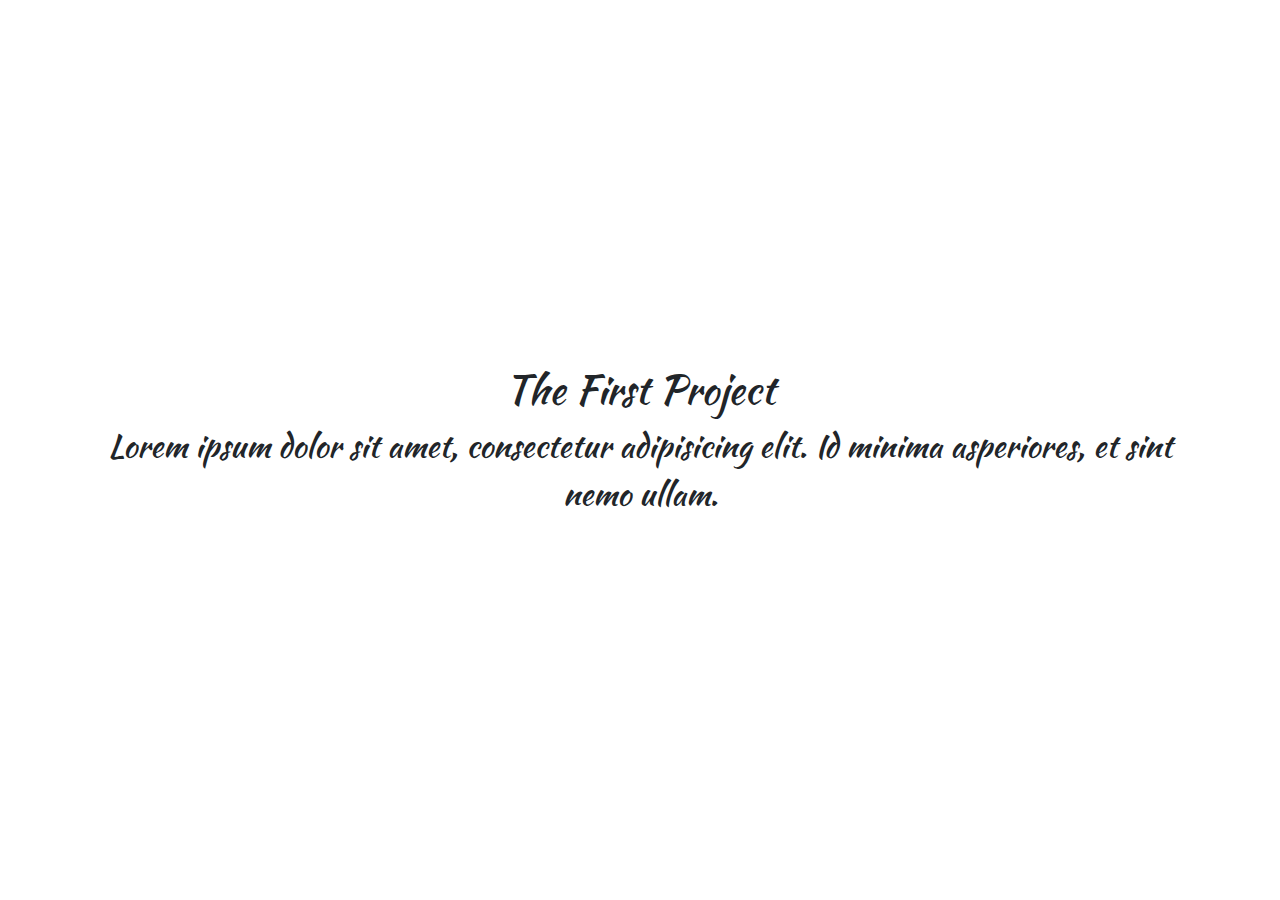
==== index.html @ cf1ead6d "added landingg page" ====
<!DOCTYPE html>
<html lang="en">

<head>
  <meta charset="UTF-8">
  <meta name="viewport" content="width=device-width, initial-scale=1.0">
  <meta http-equiv="X-UA-Compatible" content="ie=edge">
  <link rel="stylesheet" href="https://maxcdn.bootstrapcdn.com/bootstrap/4.0.0/css/bootstrap.min.css" integrity="sha384-Gn5384xqQ1aoWXA+058RXPxPg6fy4IWvTNh0E263XmFcJlSAwiGgFAW/dAiS6JXm" crossorigin="anonymous">
  <link rel="stylesheet" href="style/main.css">
  <title>The First Project</title>
</head>

<body>
  <main class="d-flex">
    <div class="text-center container m-auto">
      <h1>The First Project</h1>
      <p>Lorem ipsum dolor sit amet, consectetur adipisicing elit. Id minima asperiores, et sint nemo ullam.</p>
      <!-- <div class="d-inline-block">
        <form class="form-inline">
          <label class="sr-only" for="inlineFormInputName2">Name</label>
          <input type="text" class="form-control mb-2 mr-sm-2" id="inlineFormInputName2" placeholder="your name" required>
          <label class="sr-only" for="inlineFormInputGroupUsername2">Username</label>
          <div class="input-group mb-2 mr-sm-2">
            <div class="input-group-prepend">
              <div class="input-group-text">@</div>
            </div>
            <input type="text" class="form-control" id="inlineFormInputGroupUsername2" placeholder="Username" required>
          </div>
          <button type="submit" class="btn btn-primary mb-2">Submit</button>
        </form>
      </div> -->
    </div>
  </main>
</body>

</html>
---- style/main.css ----
@import url('https://fonts.googleapis.com/css?family=Kaushan+Script');
body {
  font-family: 'Kaushan Script', cursive;
}

main {
  min-height: 100vh;
}

p {
  font-size: 2em;
}
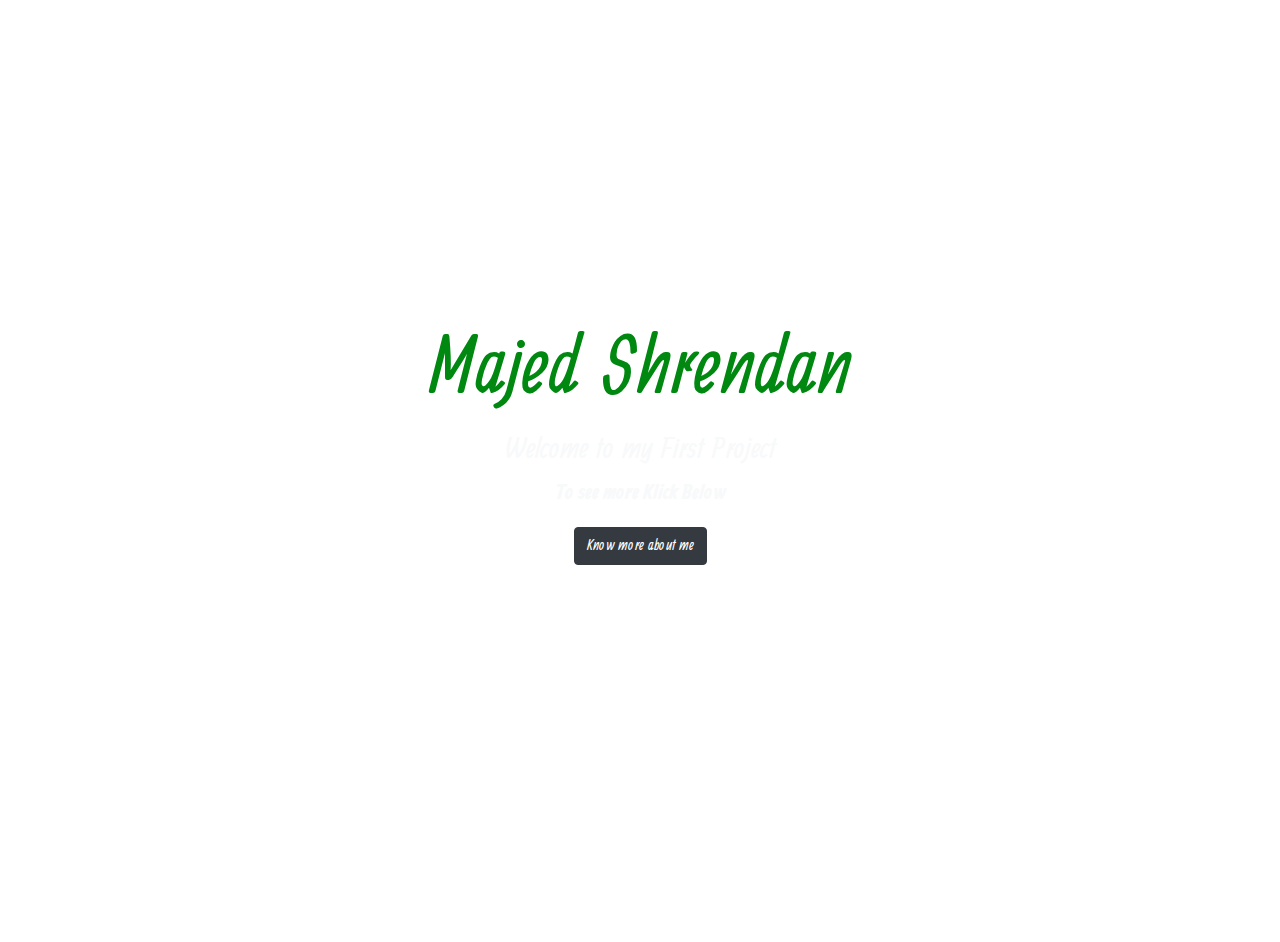
==== commit e4923a50: "Merge pull request #1 from Majed187/majed/contact-page" ====
--- a/index.html
+++ b/index.html
@@ -6,6 +6,7 @@
   <meta name="viewport" content="width=device-width, initial-scale=1.0">
   <meta http-equiv="X-UA-Compatible" content="ie=edge">
   <link rel="stylesheet" href="https://maxcdn.bootstrapcdn.com/bootstrap/4.0.0/css/bootstrap.min.css" integrity="sha384-Gn5384xqQ1aoWXA+058RXPxPg6fy4IWvTNh0E263XmFcJlSAwiGgFAW/dAiS6JXm" crossorigin="anonymous">
+  <link rel="stylesheet" href="https://use.fontawesome.com/releases/v5.0.9/css/all.css" integrity="sha384-5SOiIsAziJl6AWe0HWRKTXlfcSHKmYV4RBF18PPJ173Kzn7jzMyFuTtk8JA7QQG1" crossorigin="anonymous">
   <link rel="stylesheet" href="style/main.css">
   <title>The First Project</title>
 </head>
@@ -13,24 +14,19 @@
 <body>
   <main class="d-flex">
     <div class="text-center container m-auto">
-      <h1>The First Project</h1>
-      <p>Lorem ipsum dolor sit amet, consectetur adipisicing elit. Id minima asperiores, et sint nemo ullam.</p>
-      <!-- <div class="d-inline-block">
-        <form class="form-inline">
-          <label class="sr-only" for="inlineFormInputName2">Name</label>
-          <input type="text" class="form-control mb-2 mr-sm-2" id="inlineFormInputName2" placeholder="your name" required>
-          <label class="sr-only" for="inlineFormInputGroupUsername2">Username</label>
-          <div class="input-group mb-2 mr-sm-2">
-            <div class="input-group-prepend">
-              <div class="input-group-text">@</div>
-            </div>
-            <input type="text" class="form-control" id="inlineFormInputGroupUsername2" placeholder="Username" required>
-          </div>
-          <button type="submit" class="btn btn-primary mb-2">Submit</button>
-        </form>
-      </div> -->
+      <h1 class="display-2">Majed Shrendan</h1>
+      <p class="h2 text-light">Welcome to my First Project </p>
+      <p class="text-light">To see more Klick Below</p>
+      <a href="about.html" class="btn btn-dark">Know more about me</a>
     </div>
   </main>
+  <div class="fixed-bottom">
+    <footer class="footer navbar-expand-md">
+      <span><a href="https://www.facebook.com/majedsh.rndan.7"><i class="fab fa-facebook-square h2 pl-3"></i></a></span>
+      <span><a href="https://www.instagram.com/majed_sh_rendan/?hl=de"><i class="fab fa-instagram h2 pl-3"></i></a></span>
+      <span><a href="https://twitter.com/Majed_Sh_Rendan"><i class="fab fa-twitter h2 pl-3 mt-2 text-dark"></i></a></span>
+      <span><a href="https://github.com/Majed187"><i class="fab fa-github-square h2 pl-3 mt-2"></i></a></span>
+    </footer>
 </body>
 
 </html>--- a/style/main.css
+++ b/style/main.css
@@ -1,12 +1,51 @@
-@import url('https://fonts.googleapis.com/css?family=Kaushan+Script');
-body {
-  font-family: 'Kaushan Script', cursive;
+@import url('https://fonts.googleapis.com/css?family=Ranga');
+html {
+  font-size: 0, 625rem;
+  position: relative;
+  min-height: 100%;
 }
 
-main {
-  min-height: 100vh;
+body {
+  font-family: 'Ranga', cursive;
+  font-size: 1.4rem;
+  margin-bottom: 60px;
+  background-image: url(../images/road.jpg);
+  background-size: cover;
+  font-weight: 700;
 }
 
-p {
-  font-size: 2em;
+.d-flex {
+  min-height: 98vh;
+}
+
+.contact {
+  min-height: 80vh;
+}
+
+textarea {
+  resize: none;
+  border-radius: .25rem;
+}
+
+ul>li {
+  list-style-type: none;
+}
+
+footer {
+  position: absolute;
+  bottom: 0;
+  width: 100%;
+  height: 45px;
+  text-align: center;
+  background-color: transparent;
+}
+
+img {
+  position: relative;
+  bottom: 255px;
+  border-radius: 35%;
+}
+
+h2, h1 {
+  color: #081;
 }